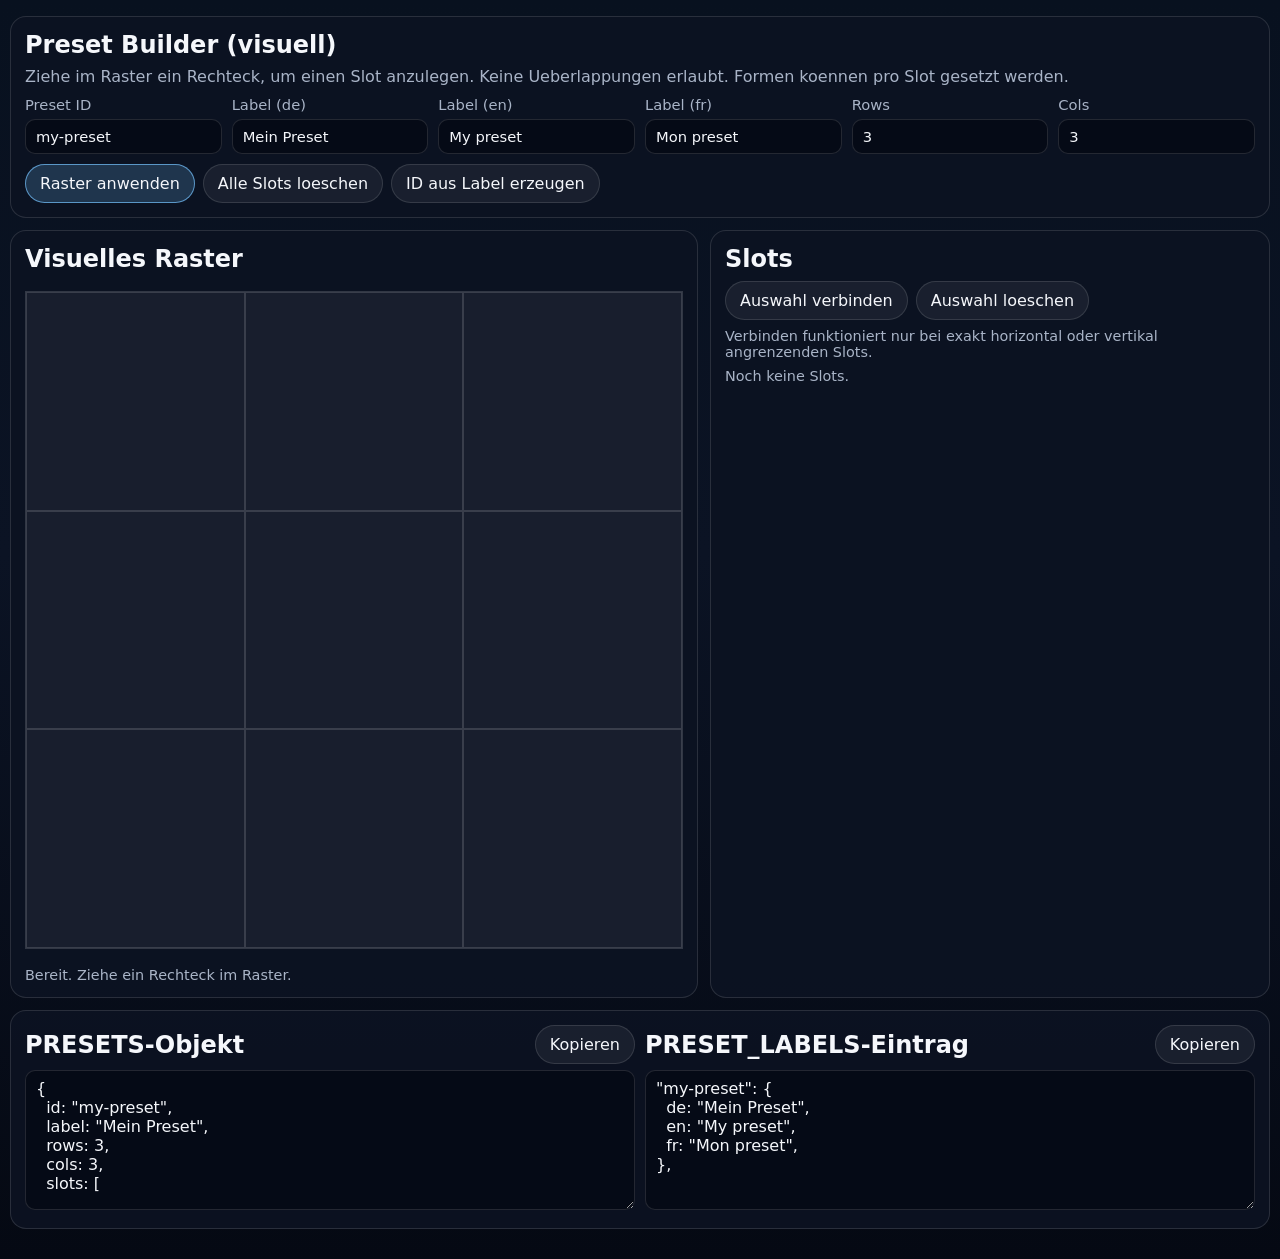
==== preset-builder.html @ 03e6f8c4 "Hex-Raster!" ====
<!doctype html>
<html lang="de">
  <head>
    <meta charset="utf-8" />
    <meta name="viewport" content="width=device-width, initial-scale=1" />
    <title>Preset Builder</title>
    <style>
      :root {
        color-scheme: dark;
        --bg: #08111f;
        --panel: rgba(12, 19, 34, 0.92);
        --text: #f5f7fb;
        --muted: #a9b4c7;
        --border: rgba(255, 255, 255, 0.12);
        --brand: #74c0fc;
      }
      * { box-sizing: border-box; }
      html, body {
        margin: 0;
        min-height: 100%;
        background: linear-gradient(180deg, #08111f 0%, #0b1324 44%, #050913 100%);
        color: var(--text);
        font-family: "Segoe UI", system-ui, -apple-system, BlinkMacSystemFont, sans-serif;
      }
      .shell {
        width: min(1520px, calc(100vw - 20px));
        margin: 0 auto;
        padding: 16px 0 30px;
        display: grid;
        gap: 12px;
      }
      .card {
        background: var(--panel);
        border: 1px solid var(--border);
        border-radius: 16px;
        padding: 14px;
      }
      h1, h2 { margin: 0 0 8px; }
      p { margin: 0; color: var(--muted); }
      .top-grid {
        display: grid;
        grid-template-columns: repeat(6, minmax(0, 1fr));
        gap: 10px;
        margin-top: 10px;
      }
      label {
        display: grid;
        gap: 6px;
        font-size: 0.92rem;
        color: var(--muted);
      }
      input, textarea, button {
        font: inherit;
      }
      input, textarea {
        width: 100%;
        border-radius: 10px;
        border: 1px solid var(--border);
        background: rgba(5, 9, 19, 0.75);
        color: var(--text);
        padding: 8px 10px;
      }
      textarea {
        min-height: 140px;
        resize: vertical;
      }
      .actions {
        display: flex;
        flex-wrap: wrap;
        gap: 8px;
      }
      button {
        border: 1px solid var(--border);
        border-radius: 999px;
        background: rgba(255, 255, 255, 0.06);
        color: var(--text);
        padding: 9px 14px;
        cursor: pointer;
      }
      button.primary {
        border-color: rgba(116, 192, 252, 0.7);
        background: rgba(116, 192, 252, 0.2);
      }
      .main {
        display: grid;
        grid-template-columns: minmax(0, 1fr) minmax(420px, 560px);
        gap: 12px;
      }
      .grid-wrap {
        display: grid;
        gap: 10px;
      }
      .grid-board {
        position: relative;
        width: 100%;
        aspect-ratio: 1 / 1;
        border: 1px solid var(--border);
        background: rgba(255, 255, 255, 0.04);
        overflow: hidden;
        touch-action: none;
      }
      .cells {
        position: absolute;
        inset: 0;
        display: grid;
      }
      .cell {
        border: 1px solid rgba(255, 255, 255, 0.14);
        background: rgba(255, 255, 255, 0.01);
      }
      .slot-overlay {
        position: absolute;
        border: 2px solid rgba(140, 233, 154, 0.95);
        background: rgba(140, 233, 154, 0.18);
        color: #e8ffe6;
        font-weight: 600;
        display: inline-flex;
        align-items: center;
        justify-content: center;
        pointer-events: none;
      }
      .slot-overlay.circle {
        border-radius: 50%;
      }
      .slot-overlay.rounded-rect {
        border-radius: 12px;
      }
      .slot-overlay.diamond {
        clip-path: polygon(50% 0%, 100% 50%, 50% 100%, 0% 50%);
      }
      .slot-overlay.hexagon {
        clip-path: polygon(20% 0%, 80% 0%, 100% 50%, 80% 100%, 20% 100%, 0% 50%);
      }
      .slot-overlay.draft {
        border-style: dashed;
        border-color: rgba(255, 210, 113, 0.95);
        background: rgba(255, 210, 113, 0.18);
        color: #fff2c9;
      }
      .slots-list {
        display: grid;
        gap: 8px;
      }
      .slot-row {
        display: flex;
        gap: 8px;
        align-items: flex-start;
        justify-content: space-between;
        border: 1px solid var(--border);
        border-radius: 10px;
        padding: 8px 10px;
        background: rgba(255, 255, 255, 0.03);
      }
      .slot-row.selected {
        border-color: rgba(116, 192, 252, 0.8);
        background: rgba(116, 192, 252, 0.14);
      }
      .slot-main {
        display: flex;
        align-items: center;
        flex-wrap: wrap;
        gap: 8px;
        min-width: 0;
      }
      .slot-no {
        display: inline-flex;
        align-items: center;
        justify-content: center;
        min-width: 34px;
        height: 24px;
        border-radius: 999px;
        border: 1px solid rgba(255, 255, 255, 0.25);
        background: rgba(5, 9, 19, 0.7);
        color: var(--text);
        font-weight: 700;
        font-size: 0.8rem;
      }
      .slot-row code {
        color: #b5e3ff;
        white-space: nowrap;
        overflow: hidden;
        text-overflow: ellipsis;
      }
      .slot-shape-select {
        width: 96px;
        border-radius: 8px;
        border: 1px solid var(--border);
        background: rgba(5, 9, 19, 0.75);
        color: var(--text);
        padding: 5px 8px;
      }
      .out-grid {
        display: grid;
        grid-template-columns: 1fr 1fr;
        gap: 10px;
      }
      .out-head {
        display: flex;
        justify-content: space-between;
        align-items: center;
        margin-bottom: 6px;
      }
      .hint {
        margin-top: 8px;
        font-size: 0.9rem;
      }
      @media (max-width: 920px) {
        .top-grid { grid-template-columns: 1fr 1fr; }
        .main, .out-grid { grid-template-columns: 1fr; }
      }
    </style>
  </head>
  <body>
    <main class="shell">
      <section class="card">
        <h1>Preset Builder (visuell)</h1>
        <p>Ziehe im Raster ein Rechteck, um einen Slot anzulegen. Keine Ueberlappungen erlaubt. Formen koennen pro Slot gesetzt werden.</p>
        <div class="top-grid">
          <label>Preset ID
            <input id="presetId" value="my-preset" />
          </label>
          <label>Label (de)
            <input id="labelDe" value="Mein Preset" />
          </label>
          <label>Label (en)
            <input id="labelEn" value="My preset" />
          </label>
          <label>Label (fr)
            <input id="labelFr" value="Mon preset" />
          </label>
          <label>Rows
            <input id="rowsInput" type="number" min="1" max="12" value="3" />
          </label>
          <label>Cols
            <input id="colsInput" type="number" min="1" max="12" value="3" />
          </label>
        </div>
        <div class="actions" style="margin-top:10px;">
          <button id="applyGrid" class="primary" type="button">Raster anwenden</button>
          <button id="clearSlots" type="button">Alle Slots loeschen</button>
          <button id="autoId" type="button">ID aus Label erzeugen</button>
        </div>
      </section>

      <section class="main">
        <section class="card grid-wrap">
          <h2>Visuelles Raster</h2>
          <div id="gridBoard" class="grid-board">
            <div id="cellsLayer" class="cells"></div>
            <div id="slotsLayer"></div>
          </div>
          <p class="hint" id="statusText">Bereit. Ziehe ein Rechteck im Raster.</p>
        </section>

        <aside class="card">
          <h2>Slots</h2>
          <div class="actions" style="margin-bottom:8px;">
            <button id="mergeSlots" type="button">Auswahl verbinden</button>
            <button id="clearSelection" type="button">Auswahl loeschen</button>
          </div>
          <p class="hint">Verbinden funktioniert nur bei exakt horizontal oder vertikal angrenzenden Slots.</p>
          <div id="slotsList" class="slots-list"></div>
        </aside>
      </section>

      <section class="card out-grid">
        <div>
          <div class="out-head">
            <h2 style="margin:0;">PRESETS-Objekt</h2>
            <button id="copyPreset" type="button">Kopieren</button>
          </div>
          <textarea id="presetOut" readonly></textarea>
        </div>
        <div>
          <div class="out-head">
            <h2 style="margin:0;">PRESET_LABELS-Eintrag</h2>
            <button id="copyLabels" type="button">Kopieren</button>
          </div>
          <textarea id="labelsOut" readonly></textarea>
        </div>
      </section>
    </main>

    <script>
      const state = {
        rows: 3,
        cols: 3,
        slots: [],
        selectedSlots: new Set(),
        pointerDown: false,
        startCell: null,
        endCell: null,
      };

      const els = {
        presetId: document.getElementById("presetId"),
        labelDe: document.getElementById("labelDe"),
        labelEn: document.getElementById("labelEn"),
        labelFr: document.getElementById("labelFr"),
        rowsInput: document.getElementById("rowsInput"),
        colsInput: document.getElementById("colsInput"),
        applyGrid: document.getElementById("applyGrid"),
        clearSlots: document.getElementById("clearSlots"),
        autoId: document.getElementById("autoId"),
        gridBoard: document.getElementById("gridBoard"),
        cellsLayer: document.getElementById("cellsLayer"),
        slotsLayer: document.getElementById("slotsLayer"),
        slotsList: document.getElementById("slotsList"),
        mergeSlots: document.getElementById("mergeSlots"),
        clearSelection: document.getElementById("clearSelection"),
        statusText: document.getElementById("statusText"),
        presetOut: document.getElementById("presetOut"),
        labelsOut: document.getElementById("labelsOut"),
        copyPreset: document.getElementById("copyPreset"),
        copyLabels: document.getElementById("copyLabels"),
      };

      const clamp = (value, min, max) => Math.min(max, Math.max(min, value));

      function slugify(value) {
        return String(value || "")
          .toLowerCase()
          .normalize("NFD")
          .replace(/[\u0300-\u036f]/g, "")
          .replace(/[^a-z0-9]+/g, "-")
          .replace(/^-+|-+$/g, "")
          .replace(/-{2,}/g, "-");
      }

      function parseGridSettings() {
        state.rows = clamp(Number(els.rowsInput.value) || 3, 1, 12);
        state.cols = clamp(Number(els.colsInput.value) || 3, 1, 12);
        els.rowsInput.value = String(state.rows);
        els.colsInput.value = String(state.cols);
      }

      function clearDraft() {
        state.startCell = null;
        state.endCell = null;
      }

      function buildCells() {
        els.cellsLayer.innerHTML = "";
        els.cellsLayer.style.gridTemplateColumns = `repeat(${state.cols}, 1fr)`;
        els.cellsLayer.style.gridTemplateRows = `repeat(${state.rows}, 1fr)`;
        for (let y = 0; y < state.rows; y += 1) {
          for (let x = 0; x < state.cols; x += 1) {
            const cell = document.createElement("div");
            cell.className = "cell";
            cell.dataset.x = String(x);
            cell.dataset.y = String(y);
            cell.addEventListener("pointerdown", onCellPointerDown);
            cell.addEventListener("pointerenter", onCellPointerEnter);
            els.cellsLayer.appendChild(cell);
          }
        }
      }

      function normalizeRect(a, b) {
        const minX = Math.min(a.x, b.x);
        const minY = Math.min(a.y, b.y);
        const maxX = Math.max(a.x, b.x);
        const maxY = Math.max(a.y, b.y);
        return {
          x: minX,
          y: minY,
          w: maxX - minX + 1,
          h: maxY - minY + 1,
        };
      }

      function intersects(a, b) {
        return !(
          a.x + a.w <= b.x ||
          b.x + b.w <= a.x ||
          a.y + a.h <= b.y ||
          b.y + b.h <= a.y
        );
      }

      function isSlotValid(slot) {
        if (slot.x < 0 || slot.y < 0 || slot.w <= 0 || slot.h <= 0) return false;
        if (slot.x + slot.w > state.cols || slot.y + slot.h > state.rows) return false;
        return !state.slots.some((existing) => intersects(existing, slot));
      }

      function rectToStyle(rect) {
        const left = (rect.x / state.cols) * 100;
        const top = (rect.y / state.rows) * 100;
        const width = (rect.w / state.cols) * 100;
        const height = (rect.h / state.rows) * 100;
        return { left, top, width, height };
      }

      function canUseCircleShape(slot) {
        return Boolean(slot && slot.w === slot.h);
      }

      function getEffectiveShape(slot) {
        if (!slot || typeof slot.shape !== "string") return "rect";
        if (slot.shape === "circle" && !canUseCircleShape(slot)) return "rect";
        if (slot.shape === "rounded-rect" || slot.shape === "diamond" || slot.shape === "hexagon" || slot.shape === "circle") {
          return slot.shape;
        }
        return "rect";
      }

      function renderSlotsOverlay() {
        els.slotsLayer.innerHTML = "";
        for (let i = 0; i < state.slots.length; i += 1) {
          const slot = state.slots[i];
          const node = document.createElement("div");
          node.className = "slot-overlay";
          node.classList.add(getEffectiveShape(slot));
          const style = rectToStyle(slot);
          node.style.left = `${style.left}%`;
          node.style.top = `${style.top}%`;
          node.style.width = `${style.width}%`;
          node.style.height = `${style.height}%`;
          node.textContent = `#${i + 1}`;
          els.slotsLayer.appendChild(node);
        }

        if (state.startCell && state.endCell) {
          const draftRect = normalizeRect(state.startCell, state.endCell);
          const draftNode = document.createElement("div");
          draftNode.className = "slot-overlay draft";
          const style = rectToStyle(draftRect);
          draftNode.style.left = `${style.left}%`;
          draftNode.style.top = `${style.top}%`;
          draftNode.style.width = `${style.width}%`;
          draftNode.style.height = `${style.height}%`;
          draftNode.textContent = `${draftRect.w}x${draftRect.h}`;
          els.slotsLayer.appendChild(draftNode);
        }
      }

      function renderSlotsList() {
        els.slotsList.innerHTML = "";
        state.selectedSlots.forEach((index) => {
          if (index < 0 || index >= state.slots.length) {
            state.selectedSlots.delete(index);
          }
        });
        if (!state.slots.length) {
          const empty = document.createElement("p");
          empty.className = "hint";
          empty.textContent = "Noch keine Slots.";
          els.slotsList.appendChild(empty);
          return;
        }
        for (let i = 0; i < state.slots.length; i += 1) {
          const slot = state.slots[i];
          const row = document.createElement("div");
          row.className = "slot-row";
          row.classList.toggle("selected", state.selectedSlots.has(i));
          const main = document.createElement("div");
          main.className = "slot-main";
          const check = document.createElement("input");
          check.type = "checkbox";
          check.checked = state.selectedSlots.has(i);
          check.setAttribute("aria-label", `Slot ${i + 1} auswaehlen`);
          check.addEventListener("change", () => {
            if (check.checked) {
              if (state.selectedSlots.size >= 2) {
                const first = state.selectedSlots.values().next().value;
                state.selectedSlots.delete(first);
              }
              state.selectedSlots.add(i);
            } else {
              state.selectedSlots.delete(i);
            }
            renderSlotsList();
          });
          const slotNo = document.createElement("span");
          slotNo.className = "slot-no";
          slotNo.textContent = `#${i + 1}`;
          const code = document.createElement("code");
          const normalizedShape = getEffectiveShape(slot);
          const shapeSnippet = normalizedShape !== "rect" ? `, shape: "${normalizedShape}"` : "";
          code.textContent = `{ x: ${slot.x}, y: ${slot.y}, w: ${slot.w}, h: ${slot.h}${shapeSnippet} }`;
          const shape = document.createElement("select");
          shape.className = "slot-shape-select";
          shape.setAttribute("aria-label", `Form von Slot ${i + 1}`);
          const optionRect = document.createElement("option");
          optionRect.value = "rect";
          optionRect.textContent = "Quadrat";
          const optionRoundedRect = document.createElement("option");
          optionRoundedRect.value = "rounded-rect";
          optionRoundedRect.textContent = "Abgerundet";
          const optionCircle = document.createElement("option");
          optionCircle.value = "circle";
          optionCircle.textContent = "Kreis";
          const optionDiamond = document.createElement("option");
          optionDiamond.value = "diamond";
          optionDiamond.textContent = "Raute";
          const optionHexagon = document.createElement("option");
          optionHexagon.value = "hexagon";
          optionHexagon.textContent = "Sechseck";
          shape.appendChild(optionRect);
          shape.appendChild(optionRoundedRect);
          shape.appendChild(optionCircle);
          shape.appendChild(optionDiamond);
          shape.appendChild(optionHexagon);
          const circleEnabled = canUseCircleShape(slot);
          if (!circleEnabled && getEffectiveShape(slot) === "circle") {
            slot.shape = "rect";
          }
          if (shape.options[2]) {
            shape.options[2].disabled = !circleEnabled;
          }
          shape.value = getEffectiveShape(slot);
          shape.addEventListener("change", () => {
            if (shape.value === "circle" && !canUseCircleShape(slot)) {
              slot.shape = "rect";
            } else {
              slot.shape = shape.value;
            }
            renderAll();
          });
          main.appendChild(check);
          main.appendChild(slotNo);
          main.appendChild(code);
          main.appendChild(shape);
          const remove = document.createElement("button");
          remove.type = "button";
          remove.textContent = "Entfernen";
          remove.addEventListener("click", () => {
            state.slots.splice(i, 1);
            state.selectedSlots = new Set(
              Array.from(state.selectedSlots)
                .filter((index) => index !== i)
                .map((index) => (index > i ? index - 1 : index))
            );
            renderAll();
          });
          row.appendChild(main);
          row.appendChild(remove);
          els.slotsList.appendChild(row);
        }
      }

      function buildPresetCode() {
        const id = (els.presetId.value || "my-preset").trim();
        const label = (els.labelDe.value || "Mein Preset").trim();
        const slotLines = state.slots.map((slot) => {
          const shape = getEffectiveShape(slot);
          const shapeSnippet = shape !== "rect" ? `, shape: "${shape}"` : "";
          return `    { x: ${slot.x}, y: ${slot.y}, w: ${slot.w}, h: ${slot.h}${shapeSnippet} },`;
        });
        return `{
  id: "${id}",
  label: "${label}",
  rows: ${state.rows},
  cols: ${state.cols},
  slots: [
${slotLines.join("\n")}
  ],
},`;
      }

      function buildLabelsCode() {
        const id = (els.presetId.value || "my-preset").trim();
        const de = (els.labelDe.value || "").trim();
        const en = (els.labelEn.value || "").trim();
        const fr = (els.labelFr.value || "").trim();
        return `"${id}": {
  de: "${de}",
  en: "${en}",
  fr: "${fr}",
},`;
      }

      function renderCodeOutput() {
        els.presetOut.value = buildPresetCode();
        els.labelsOut.value = buildLabelsCode();
      }

      function renderAll() {
        renderSlotsOverlay();
        renderSlotsList();
        renderCodeOutput();
      }

      function addDraftAsSlot() {
        if (!state.startCell || !state.endCell) return;
        const slot = normalizeRect(state.startCell, state.endCell);
        if (!isSlotValid(slot)) {
          els.statusText.textContent = "Slot ungueltig oder ueberlappt mit einem vorhandenen Slot.";
          return;
        }
        state.slots.push(slot);
        state.selectedSlots.clear();
        els.statusText.textContent = `Slot hinzugefuegt: x=${slot.x}, y=${slot.y}, w=${slot.w}, h=${slot.h}`;
      }

      function canMergeSlots(a, b) {
        const horizontal = a.y === b.y && a.h === b.h && (a.x + a.w === b.x || b.x + b.w === a.x);
        const vertical = a.x === b.x && a.w === b.w && (a.y + a.h === b.y || b.y + b.h === a.y);
        return horizontal || vertical;
      }

      function mergedRect(a, b) {
        const x = Math.min(a.x, b.x);
        const y = Math.min(a.y, b.y);
        const right = Math.max(a.x + a.w, b.x + b.w);
        const bottom = Math.max(a.y + a.h, b.y + b.h);
        return { x, y, w: right - x, h: bottom - y };
      }

      function mergeSelectedSlots() {
        const selected = Array.from(state.selectedSlots).sort((a, b) => a - b);
        if (selected.length !== 2) {
          els.statusText.textContent = "Bitte genau 2 Slots auswaehlen.";
          return;
        }
        const firstIndex = selected[0];
        const secondIndex = selected[1];
        const first = state.slots[firstIndex];
        const second = state.slots[secondIndex];
        if (!first || !second) {
          els.statusText.textContent = "Auswahl ungueltig.";
          return;
        }
        if (!canMergeSlots(first, second)) {
          els.statusText.textContent = "Diese Slots koennen nicht verbunden werden. Nur exakt horizontal/vertikal angrenzend mit gleicher Hoehe/Breite.";
          return;
        }
        const merged = mergedRect(first, second);
        const remaining = state.slots.filter((_, idx) => idx !== firstIndex && idx !== secondIndex);
        const collides = remaining.some((existing) => intersects(existing, merged));
        if (collides) {
          els.statusText.textContent = "Verbindung ungueltig: der neue Slot wuerde ueberlappen.";
          return;
        }
        state.slots = [...remaining, merged];
        state.selectedSlots.clear();
        els.statusText.textContent = `Slots verbunden: x=${merged.x}, y=${merged.y}, w=${merged.w}, h=${merged.h}`;
        renderAll();
      }

      function onCellPointerDown(event) {
        if (event.button !== 0) return;
        event.preventDefault();
        const target = event.currentTarget;
        state.pointerDown = true;
        state.startCell = { x: Number(target.dataset.x), y: Number(target.dataset.y) };
        state.endCell = { ...state.startCell };
        target.setPointerCapture?.(event.pointerId);
        renderSlotsOverlay();
      }

      function onCellPointerEnter(event) {
        if (!state.pointerDown || !state.startCell) return;
        const target = event.currentTarget;
        state.endCell = { x: Number(target.dataset.x), y: Number(target.dataset.y) };
        renderSlotsOverlay();
      }

      function stopSelection() {
        if (!state.pointerDown) return;
        state.pointerDown = false;
        addDraftAsSlot();
        clearDraft();
        renderAll();
      }

      function copyText(value, statusText) {
        navigator.clipboard.writeText(value).then(() => {
          els.statusText.textContent = statusText;
        }).catch(() => {
          els.statusText.textContent = "Kopieren fehlgeschlagen.";
        });
      }

      els.applyGrid.addEventListener("click", () => {
        parseGridSettings();
        state.slots = state.slots.filter((slot) => slot.x + slot.w <= state.cols && slot.y + slot.h <= state.rows);
        buildCells();
        renderAll();
      });

      els.clearSlots.addEventListener("click", () => {
        state.slots = [];
        state.selectedSlots.clear();
        renderAll();
      });
      els.mergeSlots.addEventListener("click", mergeSelectedSlots);
      els.clearSelection.addEventListener("click", () => {
        state.selectedSlots.clear();
        renderSlotsList();
      });

      els.autoId.addEventListener("click", () => {
        const fallback = slugify(els.labelDe.value) || "my-preset";
        els.presetId.value = fallback;
        renderCodeOutput();
      });

      [els.presetId, els.labelDe, els.labelEn, els.labelFr].forEach((input) => {
        input.addEventListener("input", renderCodeOutput);
      });

      window.addEventListener("pointerup", stopSelection);
      window.addEventListener("pointercancel", stopSelection);

      els.copyPreset.addEventListener("click", () => copyText(els.presetOut.value, "PRESETS-Objekt kopiert."));
      els.copyLabels.addEventListener("click", () => copyText(els.labelsOut.value, "PRESET_LABELS-Eintrag kopiert."));

      parseGridSettings();
      buildCells();
      renderAll();
    </script>
  </body>
</html>
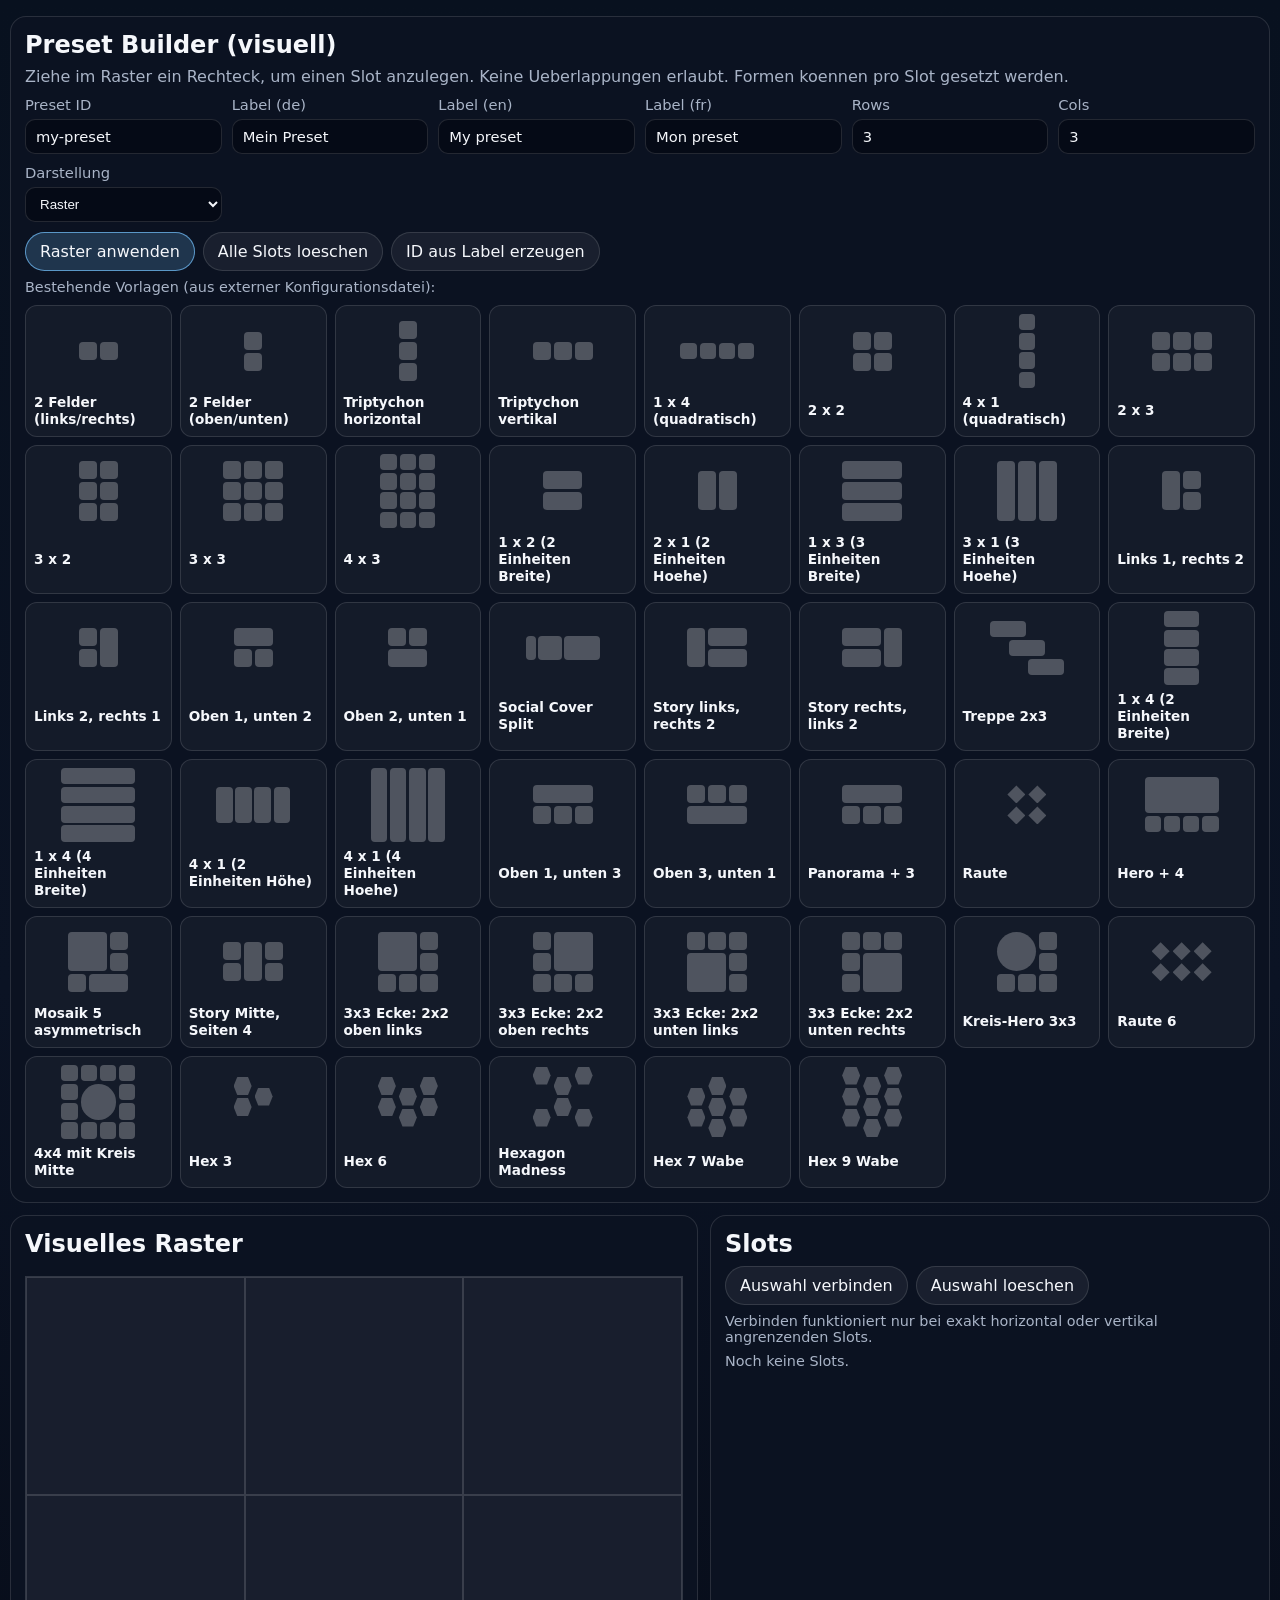
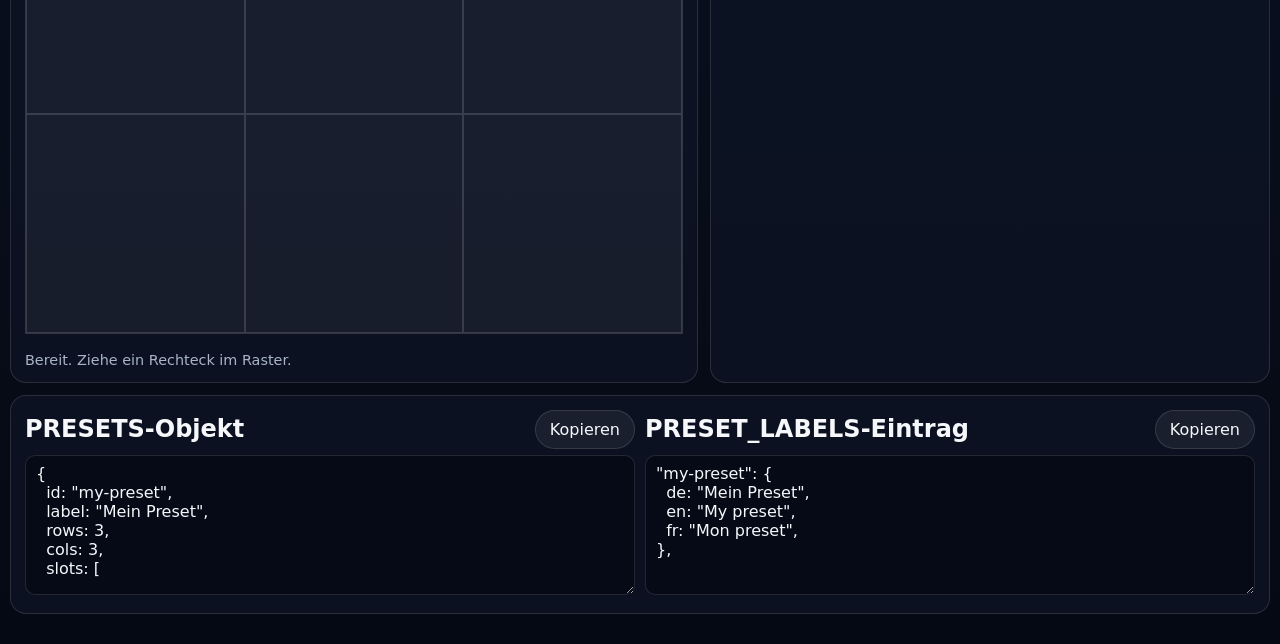
==== commit b278ea88: "Config files seperated" ====
--- a/preset-builder.html
+++ b/preset-builder.html
@@ -52,7 +52,7 @@
       input, textarea, button {
         font: inherit;
       }
-      input, textarea {
+      input, textarea, select {
         width: 100%;
         border-radius: 10px;
         border: 1px solid var(--border);
@@ -204,6 +204,40 @@
         margin-top: 8px;
         font-size: 0.9rem;
       }
+      .existing-grid {
+        margin-top: 10px;
+        display: grid;
+        grid-template-columns: repeat(auto-fit, minmax(132px, 1fr));
+        gap: 8px;
+      }
+      .existing-item {
+        border: 1px solid var(--border);
+        border-radius: 12px;
+        background: rgba(255, 255, 255, 0.04);
+        padding: 8px;
+        text-align: left;
+        display: grid;
+        gap: 6px;
+      }
+      .existing-item strong {
+        font-size: 0.85rem;
+        line-height: 1.25;
+      }
+      .mini-grid {
+        position: relative;
+        width: 74px;
+        height: 74px;
+        justify-self: center;
+      }
+      .mini-slot {
+        position: absolute;
+        background: rgba(255, 255, 255, 0.25);
+        border-radius: 4px;
+      }
+      .mini-slot.circle { border-radius: 50%; }
+      .mini-slot.rounded-rect { border-radius: 8px; }
+      .mini-slot.diamond { clip-path: polygon(50% 0%, 100% 50%, 50% 100%, 0% 50%); }
+      .mini-slot.hexagon { clip-path: polygon(20% 0%, 80% 0%, 100% 50%, 80% 100%, 20% 100%, 0% 50%); }
       @media (max-width: 920px) {
         .top-grid { grid-template-columns: 1fr 1fr; }
         .main, .out-grid { grid-template-columns: 1fr; }
@@ -234,12 +268,20 @@
           <label>Cols
             <input id="colsInput" type="number" min="1" max="12" value="3" />
           </label>
+          <label>Darstellung
+            <select id="displayModeSelect">
+              <option value="grid">Raster</option>
+              <option value="hex">Hex</option>
+            </select>
+          </label>
         </div>
         <div class="actions" style="margin-top:10px;">
           <button id="applyGrid" class="primary" type="button">Raster anwenden</button>
           <button id="clearSlots" type="button">Alle Slots loeschen</button>
           <button id="autoId" type="button">ID aus Label erzeugen</button>
         </div>
+        <p class="hint">Bestehende Vorlagen (aus externer Konfigurationsdatei):</p>
+        <div id="existingPresetsGrid" class="existing-grid"></div>
       </section>
 
       <section class="main">
@@ -281,15 +323,19 @@
       </section>
     </main>
 
+    <script src="./config/templates.config.js"></script>
     <script>
       const state = {
         rows: 3,
         cols: 3,
         slots: [],
+        externalPresets: [],
+        externalLabels: {},
         selectedSlots: new Set(),
         pointerDown: false,
         startCell: null,
         endCell: null,
+        displayMode: "grid",
       };
 
       const els = {
@@ -299,6 +345,7 @@
         labelFr: document.getElementById("labelFr"),
         rowsInput: document.getElementById("rowsInput"),
         colsInput: document.getElementById("colsInput"),
+        displayModeSelect: document.getElementById("displayModeSelect"),
         applyGrid: document.getElementById("applyGrid"),
         clearSlots: document.getElementById("clearSlots"),
         autoId: document.getElementById("autoId"),
@@ -313,9 +360,18 @@
         labelsOut: document.getElementById("labelsOut"),
         copyPreset: document.getElementById("copyPreset"),
         copyLabels: document.getElementById("copyLabels"),
+        existingPresetsGrid: document.getElementById("existingPresetsGrid"),
       };
 
       const clamp = (value, min, max) => Math.min(max, Math.max(min, value));
+
+      function getExternalTemplateConfig() {
+        const cfg = window.FOTOCOLLAGE_TEMPLATE_CONFIG;
+        if (!cfg || !Array.isArray(cfg.PRESETS) || typeof cfg.PRESET_LABELS !== "object") {
+          return { presets: [], labels: {} };
+        }
+        return { presets: cfg.PRESETS, labels: cfg.PRESET_LABELS };
+      }
 
       function slugify(value) {
         return String(value || "")
@@ -385,11 +441,69 @@
       }
 
       function rectToStyle(rect) {
+        if (state.displayMode === "hex") {
+          return rectToHexStyle(rect);
+        }
         const left = (rect.x / state.cols) * 100;
         const top = (rect.y / state.rows) * 100;
         const width = (rect.w / state.cols) * 100;
         const height = (rect.h / state.rows) * 100;
         return { left, top, width, height };
+      }
+
+      function getHexBoardContext() {
+        const stepX = 0.86;
+        const stepY = 1;
+        const unitWidth = 1;
+        const unitHeight = 1;
+        let minX = Number.POSITIVE_INFINITY;
+        let minY = Number.POSITIVE_INFINITY;
+        let maxX = Number.NEGATIVE_INFINITY;
+        let maxY = Number.NEGATIVE_INFINITY;
+        for (let y = 0; y < state.rows; y += 1) {
+          for (let x = 0; x < state.cols; x += 1) {
+            const px = x * stepX;
+            const py = y * stepY + (x % 2 === 1 ? unitHeight * 0.5 : 0);
+            minX = Math.min(minX, px);
+            minY = Math.min(minY, py);
+            maxX = Math.max(maxX, px + unitWidth);
+            maxY = Math.max(maxY, py + unitHeight);
+          }
+        }
+        return {
+          stepX,
+          stepY,
+          unitWidth,
+          unitHeight,
+          minX,
+          minY,
+          width: Math.max(0.0001, maxX - minX),
+          height: Math.max(0.0001, maxY - minY),
+        };
+      }
+
+      function rectToHexStyle(rect) {
+        const ctx = getHexBoardContext();
+        let minX = Number.POSITIVE_INFINITY;
+        let minY = Number.POSITIVE_INFINITY;
+        let maxX = Number.NEGATIVE_INFINITY;
+        let maxY = Number.NEGATIVE_INFINITY;
+        for (let y = rect.y; y < rect.y + rect.h; y += 1) {
+          for (let x = rect.x; x < rect.x + rect.w; x += 1) {
+            const px = x * ctx.stepX;
+            const py = y * ctx.stepY + (x % 2 === 1 ? ctx.unitHeight * 0.5 : 0);
+            minX = Math.min(minX, px);
+            minY = Math.min(minY, py);
+            maxX = Math.max(maxX, px + ctx.unitWidth);
+            maxY = Math.max(maxY, py + ctx.unitHeight);
+          }
+        }
+        return {
+          left: ((minX - ctx.minX) / ctx.width) * 100,
+          top: ((minY - ctx.minY) / ctx.height) * 100,
+          width: ((maxX - minX) / ctx.width) * 100,
+          height: ((maxY - minY) / ctx.height) * 100,
+        };
       }
 
       function canUseCircleShape(slot) {
@@ -576,6 +690,114 @@
         els.labelsOut.value = buildLabelsCode();
       }
 
+      function getPresetLabel(preset) {
+        const labels = state.externalLabels?.[preset.id];
+        return labels?.de || preset.label || preset.id;
+      }
+
+      function presetIsNormalGrid(preset) {
+        if (!preset || !Array.isArray(preset.slots)) return false;
+        if (preset.slots.length !== preset.rows * preset.cols) return false;
+        for (const slot of preset.slots) {
+          if ((slot.w || 1) !== 1 || (slot.h || 1) !== 1) return false;
+          if (slot.shape && slot.shape !== "rect") return false;
+        }
+        return true;
+      }
+
+      function presetIsHex(preset) {
+        if (!preset || !Array.isArray(preset.slots) || preset.slots.length === 0) return false;
+        return preset.slots.every((slot) => slot?.shape === "hexagon");
+      }
+
+      function getPresetSortGroup(preset) {
+        if (presetIsNormalGrid(preset)) return 0;
+        if (presetIsHex(preset)) return 2;
+        return 1;
+      }
+
+      function getSortedPresets(presets) {
+        return [...presets].sort((a, b) => {
+          const groupDiff = getPresetSortGroup(a) - getPresetSortGroup(b);
+          if (groupDiff !== 0) return groupDiff;
+          const countDiff = (a?.slots?.length || 0) - (b?.slots?.length || 0);
+          if (countDiff !== 0) return countDiff;
+          return getPresetLabel(a).localeCompare(getPresetLabel(b), "de");
+        });
+      }
+
+      function applyPresetToBuilder(preset) {
+        if (!preset) return;
+        state.rows = clamp(Number(preset.rows) || 1, 1, 12);
+        state.cols = clamp(Number(preset.cols) || 1, 1, 12);
+        state.slots = (preset.slots || []).map((slot) => ({ ...slot }));
+        state.selectedSlots.clear();
+        els.rowsInput.value = String(state.rows);
+        els.colsInput.value = String(state.cols);
+        els.presetId.value = preset.id || "my-preset";
+        const labels = state.externalLabels?.[preset.id] || {};
+        els.labelDe.value = labels.de || preset.label || "";
+        els.labelEn.value = labels.en || preset.label || "";
+        els.labelFr.value = labels.fr || preset.label || "";
+        buildCells();
+        renderAll();
+        els.statusText.textContent = `Vorlage geladen: ${getPresetLabel(preset)}`;
+      }
+
+      function renderPresetMiniPreview(container, preset) {
+        container.innerHTML = "";
+        const cellSize = 18;
+        const gap = 3;
+        const hasHex = (preset.slots || []).some((slot) => slot?.shape === "hexagon");
+        const yOffset = hasHex ? (cellSize + gap) * 0.5 : 0;
+        const miniWidth = preset.cols * cellSize + Math.max(0, preset.cols - 1) * gap;
+        const miniHeight = preset.rows * cellSize + Math.max(0, preset.rows - 1) * gap + yOffset;
+        const scale = Math.min(1, 74 / Math.max(miniWidth, miniHeight, 1));
+        const offsetX = (74 - miniWidth * scale) / 2;
+        const offsetY = (74 - miniHeight * scale) / 2;
+        for (const slot of preset.slots || []) {
+          const node = document.createElement("span");
+          const shape = getEffectiveShape(slot);
+          node.className = `mini-slot ${shape}`;
+          const x = slot.x * (cellSize + gap);
+          const y = slot.y * (cellSize + gap) + (shape === "hexagon" && slot.x % 2 === 1 ? yOffset : 0);
+          const w = slot.w * cellSize + Math.max(0, slot.w - 1) * gap;
+          const h = slot.h * cellSize + Math.max(0, slot.h - 1) * gap;
+          node.style.left = `${offsetX + x * scale}px`;
+          node.style.top = `${offsetY + y * scale}px`;
+          node.style.width = `${w * scale}px`;
+          node.style.height = `${h * scale}px`;
+          container.appendChild(node);
+        }
+      }
+
+      function renderExistingPresets() {
+        if (!els.existingPresetsGrid) return;
+        els.existingPresetsGrid.innerHTML = "";
+        if (!state.externalPresets.length) {
+          const empty = document.createElement("p");
+          empty.className = "hint";
+          empty.textContent = "Keine externen Vorlagen gefunden.";
+          els.existingPresetsGrid.appendChild(empty);
+          return;
+        }
+        const sortedPresets = getSortedPresets(state.externalPresets);
+        for (const preset of sortedPresets) {
+          const button = document.createElement("button");
+          button.type = "button";
+          button.className = "existing-item";
+          const title = document.createElement("strong");
+          title.textContent = getPresetLabel(preset);
+          const mini = document.createElement("div");
+          mini.className = "mini-grid";
+          renderPresetMiniPreview(mini, preset);
+          button.appendChild(mini);
+          button.appendChild(title);
+          button.addEventListener("click", () => applyPresetToBuilder(preset));
+          els.existingPresetsGrid.appendChild(button);
+        }
+      }
+
       function renderAll() {
         renderSlotsOverlay();
         renderSlotsList();
@@ -700,6 +922,10 @@
       [els.presetId, els.labelDe, els.labelEn, els.labelFr].forEach((input) => {
         input.addEventListener("input", renderCodeOutput);
       });
+      els.displayModeSelect.addEventListener("change", () => {
+        state.displayMode = els.displayModeSelect.value === "hex" ? "hex" : "grid";
+        renderSlotsOverlay();
+      });
 
       window.addEventListener("pointerup", stopSelection);
       window.addEventListener("pointercancel", stopSelection);
@@ -708,8 +934,16 @@
       els.copyLabels.addEventListener("click", () => copyText(els.labelsOut.value, "PRESET_LABELS-Eintrag kopiert."));
 
       parseGridSettings();
+      state.displayMode = "grid";
+      els.displayModeSelect.value = "grid";
+      {
+        const external = getExternalTemplateConfig();
+        state.externalPresets = external.presets.map((preset) => ({ ...preset, slots: (preset.slots || []).map((slot) => ({ ...slot })) }));
+        state.externalLabels = external.labels || {};
+      }
       buildCells();
       renderAll();
+      renderExistingPresets();
     </script>
   </body>
 </html>
